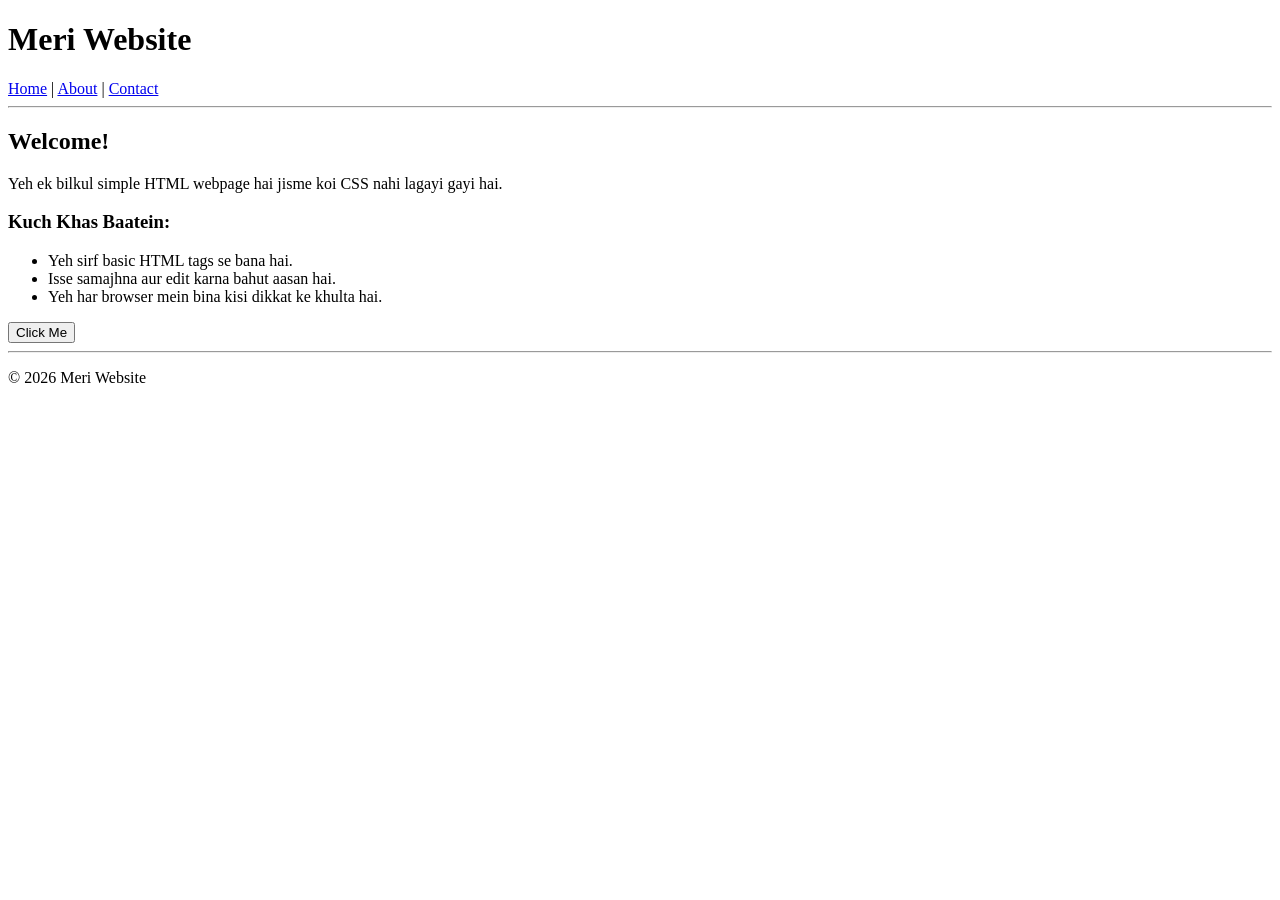
==== index.html @ 694d9688 "Add files via upload" ====
<!DOCTYPE html>
<html lang="en">
<head>
    <meta charset="UTF-8">
    <title>My Simple HTML Page</title>
</head>
<body>

    <header>
        <h1>Meri Website</h1>
        <nav>
            <a href="#">Home</a> |
            <a href="#">About</a> |
            <a href="#">Contact</a>
        </nav>
    </header>

    <hr>

    <main>
        <h2>Welcome!</h2>
        <p>Yeh ek bilkul simple HTML webpage hai jisme koi CSS nahi lagayi gayi hai.</p>

        <h3>Kuch Khas Baatein:</h3>
        <ul>
            <li>Yeh sirf basic HTML tags se bana hai.</li>
            <li>Isse samajhna aur edit karna bahut aasan hai.</li>
            <li>Yeh har browser mein bina kisi dikkat ke khulta hai.</li>
        </ul>

        <button>Click Me</button>
    </main>

    <hr>

    <footer>
        <p>&copy; 2026 Meri Website</p>
    </footer>

</body>
</html>
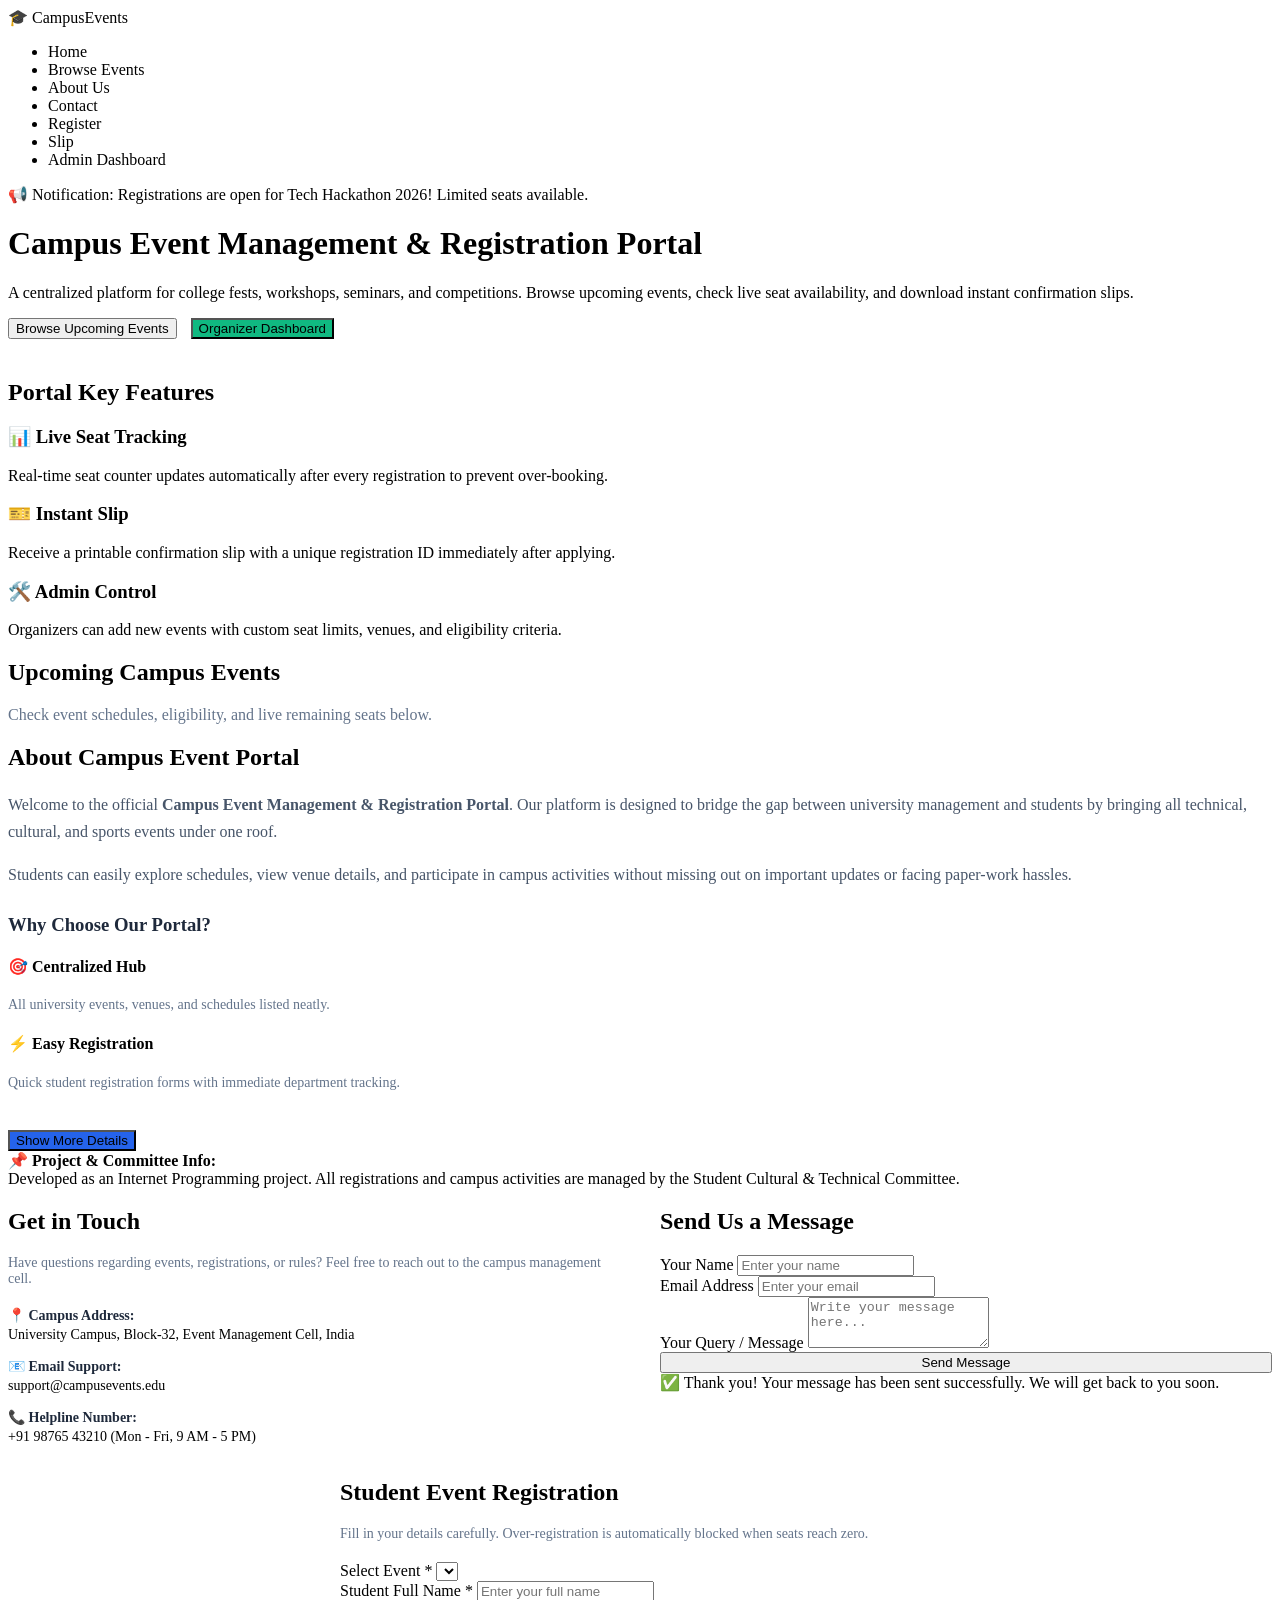
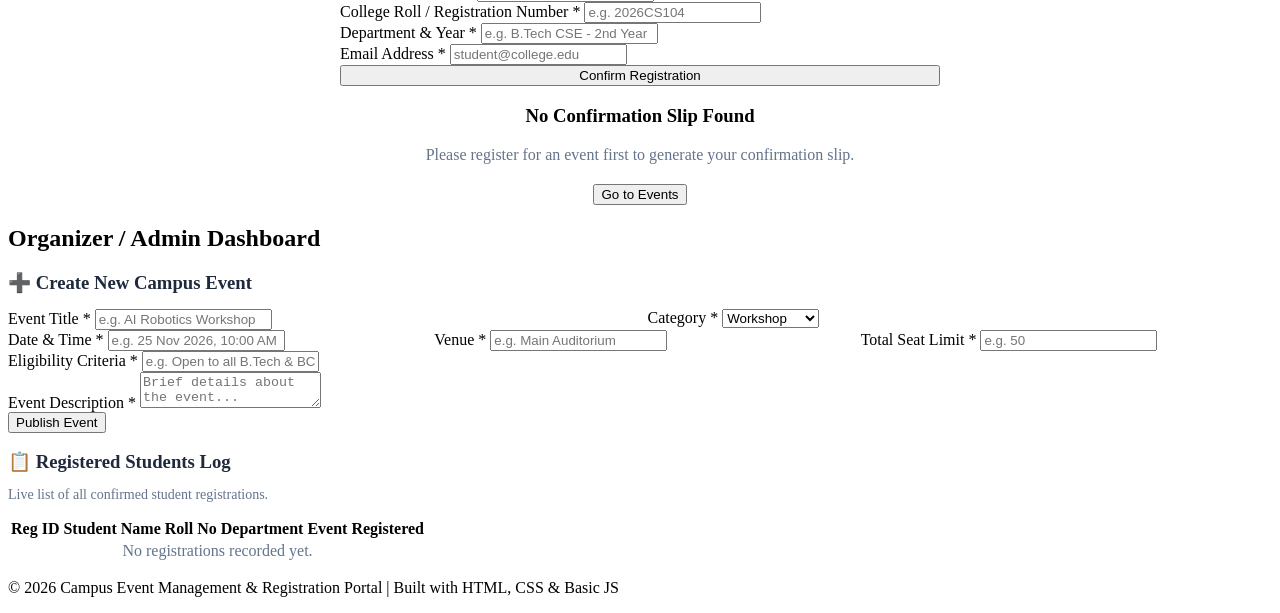
==== commit ce8cb900: "Add files via upload" ====
--- a/index.html
+++ b/index.html
@@ -2,40 +2,280 @@
 <html lang="en">
 <head>
     <meta charset="UTF-8">
-    <title>My Simple HTML Page</title>
+    <meta name="viewport" content="width=device-width, initial-scale=1.0">
+    <title>Campus Event Management & Registration Portal</title>
+    <!-- Link external CSS file -->
+    <link rel="stylesheet" href="style.css">
 </head>
 <body>
 
-    <header>
-        <h1>Meri Website</h1>
-        <nav>
-            <a href="#">Home</a> |
-            <a href="#">About</a> |
-            <a href="#">Contact</a>
-        </nav>
-    </header>
-
-    <hr>
-
-    <main>
-        <h2>Welcome!</h2>
-        <p>Yeh ek bilkul simple HTML webpage hai jisme koi CSS nahi lagayi gayi hai.</p>
-
-        <h3>Kuch Khas Baatein:</h3>
+    <!-- Navigation Bar -->
+    <nav class="no-print">
+        <div class="logo" onclick="showPage('home')">🎓 CampusEvents</div>
         <ul>
-            <li>Yeh sirf basic HTML tags se bana hai.</li>
-            <li>Isse samajhna aur edit karna bahut aasan hai.</li>
-            <li>Yeh har browser mein bina kisi dikkat ke khulta hai.</li>
+            <li><a id="nav-home" onclick="showPage('home')" class="active">Home</a></li>
+            <li><a id="nav-events" onclick="showPage('events')">Browse Events</a></li>
+            <li><a id="nav-about" onclick="showPage('about')">About Us</a></li>
+            <li><a id="nav-contact" onclick="showPage('contact')">Contact</a></li>
+            <li><a id="nav-register" onclick="showPage('register')">Register</a></li>
+            <li><a id="nav-slip" onclick="showPage('slip')">Slip</a></li>
+            <li><a id="nav-admin" onclick="showPage('admin')" class="nav-btn">Admin Dashboard</a></li>
         </ul>
-
-        <button>Click Me</button>
-    </main>
-
-    <hr>
-
-    <footer>
-        <p>&copy; 2026 Meri Website</p>
+    </nav>
+
+    <!-- Notification Banner -->
+    <div id="notification-bar" class="no-print">
+        📢 Notification: Registrations are open for Tech Hackathon 2026! Limited seats available.
+    </div>
+
+    <!-- 1. HOME PAGE -->
+    <div id="home" class="page-section active-page">
+        <div class="hero">
+            <h1>Campus Event Management & Registration Portal</h1>
+            <p>A centralized platform for college fests, workshops, seminars, and competitions. Browse upcoming events, check live seat availability, and download instant confirmation slips.</p>
+            <button class="btn" onclick="showPage('events')">Browse Upcoming Events</button>
+            <button class="btn" style="background-color: #10b981; margin-left: 10px;" onclick="showPage('admin')">Organizer Dashboard</button>
+        </div>
+
+        <div style="margin-top: 40px;">
+            <h2 class="section-heading">Portal Key Features</h2>
+            <div class="event-grid">
+                <div class="event-card">
+                    <h3>📊 Live Seat Tracking</h3>
+                    <p>Real-time seat counter updates automatically after every registration to prevent over-booking.</p>
+                </div>
+                <div class="event-card">
+                    <h3>🎫 Instant Slip</h3>
+                    <p>Receive a printable confirmation slip with a unique registration ID immediately after applying.</p>
+                </div>
+                <div class="event-card">
+                    <h3>🛠️ Admin Control</h3>
+                    <p>Organizers can add new events with custom seat limits, venues, and eligibility criteria.</p>
+                </div>
+            </div>
+        </div>
+    </div>
+
+    <!-- 2. BROWSE EVENTS PAGE -->
+    <div id="events" class="page-section">
+        <h2 class="section-heading">Upcoming Campus Events</h2>
+        <p style="color: #64748b; margin-bottom: 20px;">Check event schedules, eligibility, and live remaining seats below.</p>
+        <div id="events-list-container" class="event-grid"></div>
+    </div>
+
+    <!-- 3. ABOUT US PAGE -->
+    <div id="about" class="page-section">
+        <div class="box-container">
+            <h2 class="section-heading">About Campus Event Portal</h2>
+            <p style="color: #475569; line-height: 1.7; margin-bottom: 15px;">
+                Welcome to the official <strong>Campus Event Management & Registration Portal</strong>. Our platform is designed to bridge the gap between university management and students by bringing all technical, cultural, and sports events under one roof.
+            </p>
+            <p style="color: #475569; line-height: 1.7; margin-bottom: 20px;">
+                Students can easily explore schedules, view venue details, and participate in campus activities without missing out on important updates or facing paper-work hassles.
+            </p>
+
+            <h3 style="color: #1e293b; margin-top: 25px; margin-bottom: 10px;">Why Choose Our Portal?</h3>
+            <div class="features-list">
+                <div class="feature-box">
+                    <h4>🎯 Centralized Hub</h4>
+                    <p style="font-size: 14px; color: #64748b;">All university events, venues, and schedules listed neatly.</p>
+                </div>
+                <div class="feature-box">
+                    <h4>⚡ Easy Registration</h4>
+                    <p style="font-size: 14px; color: #64748b;">Quick student registration forms with immediate department tracking.</p>
+                </div>
+            </div>
+
+            <!-- JavaScript Toggle Button -->
+            <button class="btn" style="background-color: #2563eb; margin-top: 25px;" id="toggleBtn" onclick="toggleDetails()">Show More Details</button>
+            
+            <div id="extra-info">
+                <strong>📌 Project & Committee Info:</strong><br>
+                Developed as an Internet Programming project. All registrations and campus activities are managed by the Student Cultural & Technical Committee.
+            </div>
+        </div>
+    </div>
+
+    <!-- 4. CONTACT US PAGE -->
+    <div id="contact" class="page-section">
+        <div class="box-container" style="display: flex; gap: 40px; flex-wrap: wrap;">
+            <div style="flex: 1; min-width: 280px;">
+                <h2 class="section-heading">Get in Touch</h2>
+                <p style="color: #64748b; font-size: 14px; margin-bottom: 20px;">Have questions regarding events, registrations, or rules? Feel free to reach out to the campus management cell.</p>
+                
+                <div style="margin-bottom: 15px; font-size: 14px;">
+                    <strong style="color: #1e293b; display: block; margin-bottom: 3px;">📍 Campus Address:</strong>
+                    University Campus, Block-32, Event Management Cell, India
+                </div>
+                <div style="margin-bottom: 15px; font-size: 14px;">
+                    <strong style="color: #1e293b; display: block; margin-bottom: 3px;">📧 Email Support:</strong>
+                    support@campusevents.edu
+                </div>
+                <div style="margin-bottom: 15px; font-size: 14px;">
+                    <strong style="color: #1e293b; display: block; margin-bottom: 3px;">📞 Helpline Number:</strong>
+                    +91 98765 43210 (Mon - Fri, 9 AM - 5 PM)
+                </div>
+            </div>
+
+            <div style="flex: 1; min-width: 280px;">
+                <h2 class="section-heading">Send Us a Message</h2>
+                <form id="contactForm" onsubmit="handleContactSubmit(event)">
+                    <div class="form-group">
+                        <label>Your Name</label>
+                        <input type="text" id="cName" placeholder="Enter your name" required>
+                    </div>
+                    <div class="form-group">
+                        <label>Email Address</label>
+                        <input type="email" placeholder="Enter your email" required>
+                    </div>
+                    <div class="form-group">
+                        <label>Your Query / Message</label>
+                        <textarea rows="3" placeholder="Write your message here..." required></textarea>
+                    </div>
+                    <button type="submit" class="btn" style="width: 100%;">Send Message</button>
+                </form>
+                <div id="success-msg">
+                    ✅ Thank you! Your message has been sent successfully. We will get back to you soon.
+                </div>
+            </div>
+        </div>
+    </div>
+
+    <!-- 5. STUDENT REGISTRATION PAGE -->
+    <div id="register" class="page-section">
+        <div class="box-container" style="max-width: 600px; margin: 0 auto;">
+            <h2 class="section-heading">Student Event Registration</h2>
+            <p style="color: #64748b; font-size: 14px; margin-bottom: 20px;">Fill in your details carefully. Over-registration is automatically blocked when seats reach zero.</p>
+            
+            <form id="registrationForm" onsubmit="registerStudent(event)">
+                <div class="form-group">
+                    <label>Select Event *</label>
+                    <select id="reg-event-select" required></select>
+                </div>
+                <div class="form-group">
+                    <label>Student Full Name *</label>
+                    <input type="text" id="reg-name" placeholder="Enter your full name" required>
+                </div>
+                <div class="form-group">
+                    <label>College Roll / Registration Number *</label>
+                    <input type="text" id="reg-roll" placeholder="e.g. 2026CS104" required>
+                </div>
+                <div class="form-group">
+                    <label>Department & Year *</label>
+                    <input type="text" id="reg-dept" placeholder="e.g. B.Tech CSE - 2nd Year" required>
+                </div>
+                <div class="form-group">
+                    <label>Email Address *</label>
+                    <input type="email" id="reg-email" placeholder="student@college.edu" required>
+                </div>
+                <button type="submit" class="btn" style="width: 100%;">Confirm Registration</button>
+            </form>
+        </div>
+    </div>
+
+    <!-- 6. CONFIRMATION SLIP PAGE -->
+    <div id="slip" class="page-section">
+        <div id="no-slip-msg" class="box-container" style="text-align: center;">
+            <h3>No Confirmation Slip Found</h3>
+            <p style="color: #64748b; margin: 10px 0 20px 0;">Please register for an event first to generate your confirmation slip.</p>
+            <button class="btn" onclick="showPage('events')">Go to Events</button>
+        </div>
+
+        <div id="printable-slip" class="slip-box" style="display: none;">
+            <div class="slip-header">
+                <h2>🎓 CAMPUS EVENT PORTAL</h2>
+                <p style="color: #64748b; font-size: 14px;">Official Event Registration Confirmation Slip</p>
+            </div>
+            <div class="slip-row"><strong>Registration ID:</strong> <span id="slip-id"></span></div>
+            <div class="slip-row"><strong>Event Name:</strong> <span id="slip-event"></span></div>
+            <div class="slip-row"><strong>Date & Venue:</strong> <span id="slip-venue"></span></div>
+            <div class="slip-row"><strong>Student Name:</strong> <span id="slip-name"></span></div>
+            <div class="slip-row"><strong>Roll Number:</strong> <span id="slip-roll"></span></div>
+            <div class="slip-row"><strong>Department:</strong> <span id="slip-dept"></span></div>
+            <div class="slip-row"><strong>Status:</strong> <span style="color: #15803d; font-weight: bold;">CONFIRMED ✅</span></div>
+            
+            <div style="text-align: center; margin-top: 25px;" class="no-print">
+                <button class="btn" onclick="window.print()">🖨️ Print / Save PDF Slip</button>
+            </div>
+        </div>
+    </div>
+
+    <!-- 7. ORGANIZER / ADMIN DASHBOARD -->
+    <div id="admin" class="page-section">
+        <h2 class="section-heading">Organizer / Admin Dashboard</h2>
+        
+        <div class="box-container">
+            <h3 style="margin-bottom: 15px; color: #1e293b;">➕ Create New Campus Event</h3>
+            <form id="createEventForm" onsubmit="createNewEvent(event)">
+                <div style="display: flex; gap: 15px; flex-wrap: wrap;">
+                    <div class="form-group" style="flex: 1; min-width: 220px;">
+                        <label>Event Title *</label>
+                        <input type="text" id="ev-title" placeholder="e.g. AI Robotics Workshop" required>
+                    </div>
+                    <div class="form-group" style="flex: 1; min-width: 220px;">
+                        <label>Category *</label>
+                        <select id="ev-category" required>
+                            <option value="Workshop">Workshop</option>
+                            <option value="Fest">College Fest</option>
+                            <option value="Seminar">Seminar</option>
+                            <option value="Competition">Competition</option>
+                        </select>
+                    </div>
+                </div>
+                <div style="display: flex; gap: 15px; flex-wrap: wrap;">
+                    <div class="form-group" style="flex: 1; min-width: 200px;">
+                        <label>Date & Time *</label>
+                        <input type="text" id="ev-date" placeholder="e.g. 25 Nov 2026, 10:00 AM" required>
+                    </div>
+                    <div class="form-group" style="flex: 1; min-width: 200px;">
+                        <label>Venue *</label>
+                        <input type="text" id="ev-venue" placeholder="e.g. Main Auditorium" required>
+                    </div>
+                    <div class="form-group" style="flex: 1; min-width: 150px;">
+                        <label>Total Seat Limit *</label>
+                        <input type="number" id="ev-seats" min="1" placeholder="e.g. 50" required>
+                    </div>
+                </div>
+                <div class="form-group">
+                    <label>Eligibility Criteria *</label>
+                    <input type="text" id="ev-eligibility" placeholder="e.g. Open to all B.Tech & BCA students" required>
+                </div>
+                <div class="form-group">
+                    <label>Event Description *</label>
+                    <textarea id="ev-desc" rows="2" placeholder="Brief details about the event..." required></textarea>
+                </div>
+                <button type="submit" class="btn">Publish Event</button>
+            </form>
+        </div>
+
+        <div class="box-container">
+            <h3 style="margin-bottom: 10px; color: #1e293b;">📋 Registered Students Log</h3>
+            <p style="font-size: 14px; color: #64748b;">Live list of all confirmed student registrations.</p>
+            <table>
+                <thead>
+                    <tr>
+                        <th>Reg ID</th>
+                        <th>Student Name</th>
+                        <th>Roll No</th>
+                        <th>Department</th>
+                        <th>Event Registered</th>
+                    </tr>
+                </thead>
+                <tbody id="admin-student-table">
+                    <tr>
+                        <td colspan="5" style="text-align: center; color: #64748b;">No registrations recorded yet.</td>
+                    </tr>
+                </tbody>
+            </table>
+        </div>
+    </div>
+
+    <!-- Footer -->
+    <footer class="no-print">
+        <p>&copy; 2026 Campus Event Management & Registration Portal | Built with HTML, CSS & Basic JS</p>
     </footer>
 
+    <!-- Link external JavaScript file -->
+    <script src="script.js"></script>
 </body>
 </html>
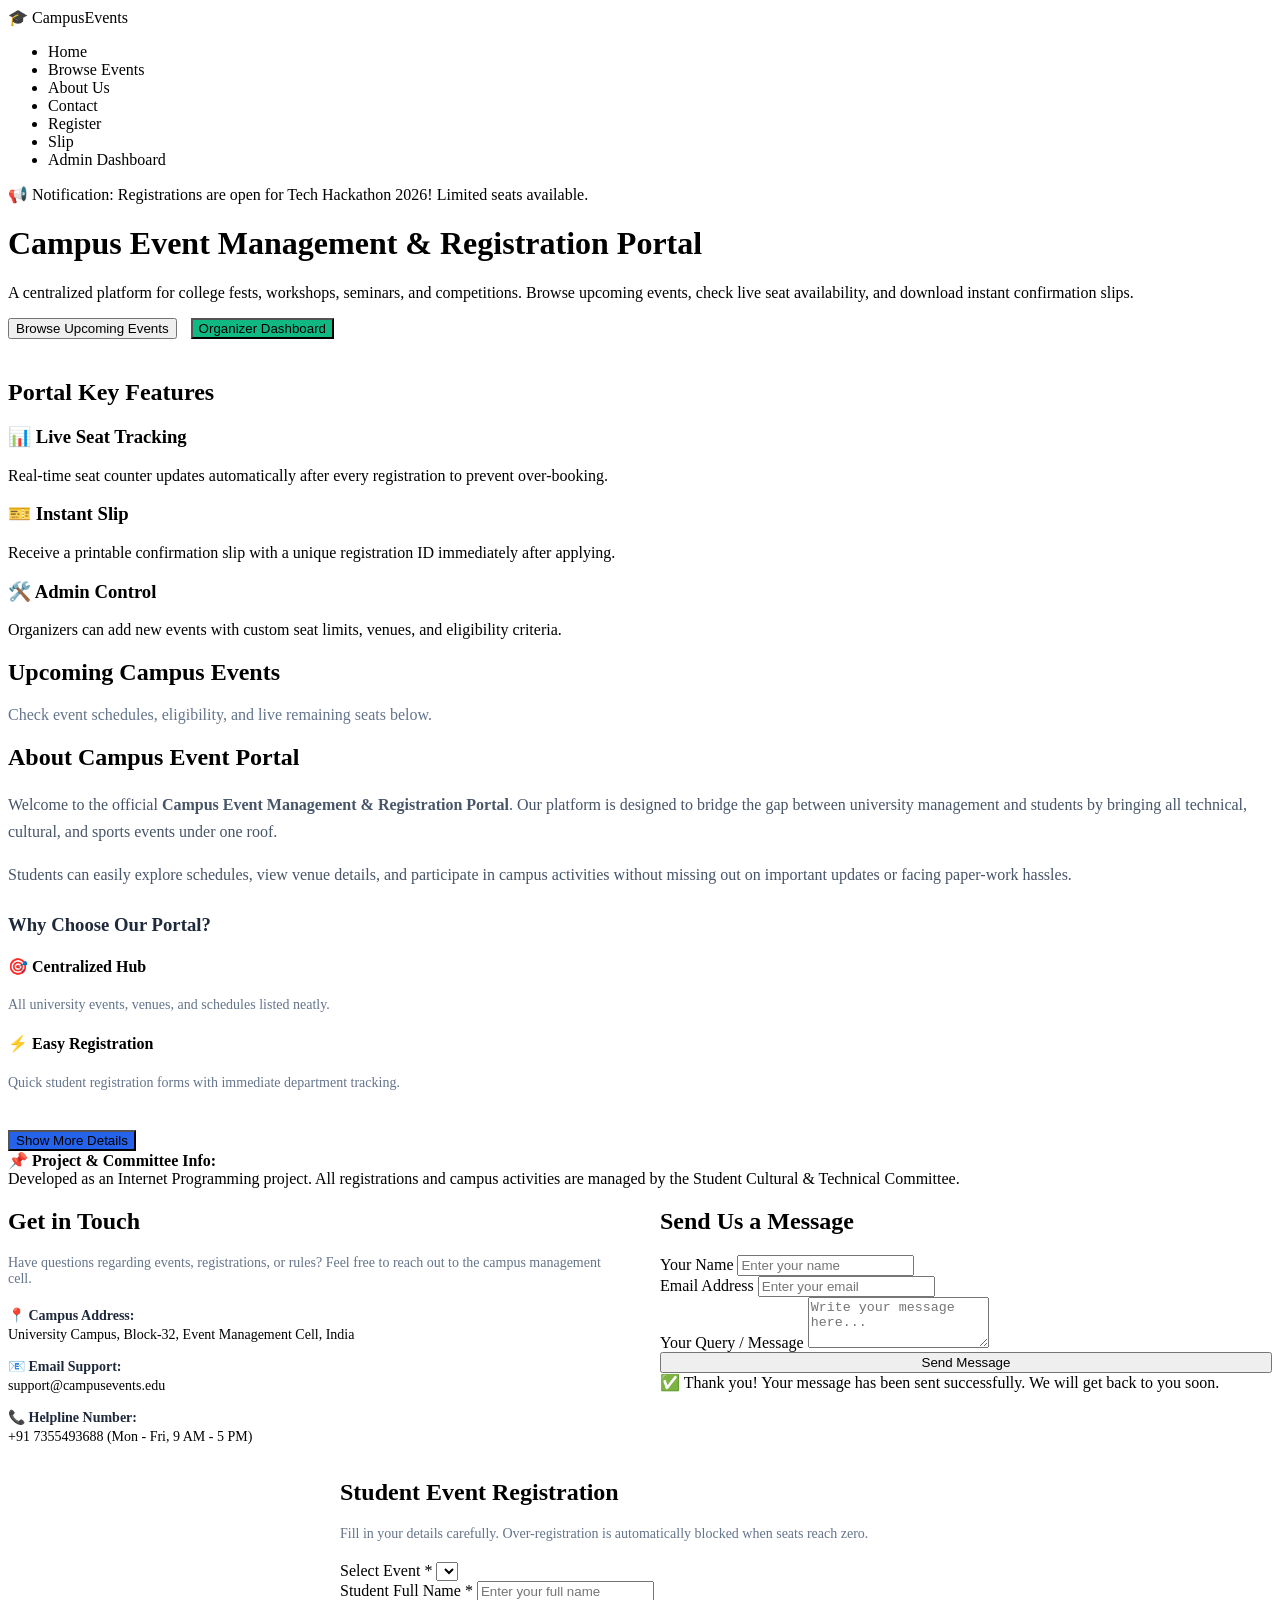
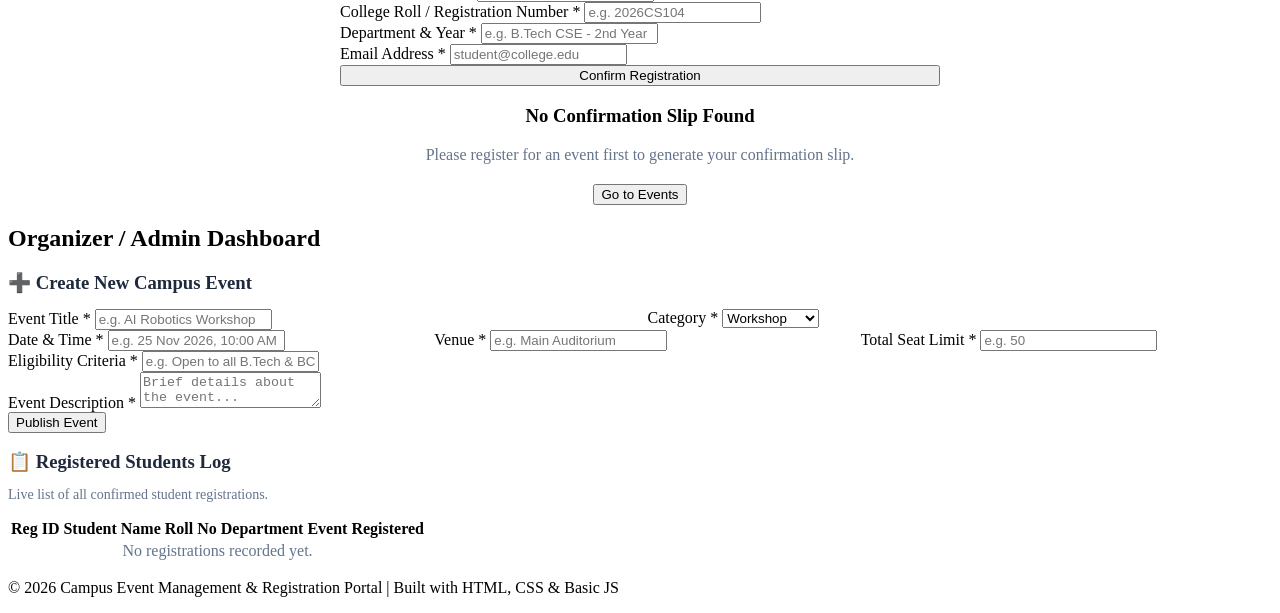
==== commit 41090e9c: "Add files via upload" ====
--- a/index.html
+++ b/index.html
@@ -4,12 +4,10 @@
     <meta charset="UTF-8">
     <meta name="viewport" content="width=device-width, initial-scale=1.0">
     <title>Campus Event Management & Registration Portal</title>
-    <!-- Link external CSS file -->
     <link rel="stylesheet" href="style.css">
 </head>
 <body>
 
-    <!-- Navigation Bar -->
     <nav class="no-print">
         <div class="logo" onclick="showPage('home')">🎓 CampusEvents</div>
         <ul>
@@ -23,12 +21,10 @@
         </ul>
     </nav>
 
-    <!-- Notification Banner -->
     <div id="notification-bar" class="no-print">
         📢 Notification: Registrations are open for Tech Hackathon 2026! Limited seats available.
     </div>
 
-    <!-- 1. HOME PAGE -->
     <div id="home" class="page-section active-page">
         <div class="hero">
             <h1>Campus Event Management & Registration Portal</h1>
@@ -56,14 +52,11 @@
         </div>
     </div>
 
-    <!-- 2. BROWSE EVENTS PAGE -->
     <div id="events" class="page-section">
         <h2 class="section-heading">Upcoming Campus Events</h2>
         <p style="color: #64748b; margin-bottom: 20px;">Check event schedules, eligibility, and live remaining seats below.</p>
         <div id="events-list-container" class="event-grid"></div>
     </div>
-
-    <!-- 3. ABOUT US PAGE -->
     <div id="about" class="page-section">
         <div class="box-container">
             <h2 class="section-heading">About Campus Event Portal</h2>
@@ -86,23 +79,20 @@
                 </div>
             </div>
 
-            <!-- JavaScript Toggle Button -->
             <button class="btn" style="background-color: #2563eb; margin-top: 25px;" id="toggleBtn" onclick="toggleDetails()">Show More Details</button>
-            
+
             <div id="extra-info">
                 <strong>📌 Project & Committee Info:</strong><br>
                 Developed as an Internet Programming project. All registrations and campus activities are managed by the Student Cultural & Technical Committee.
             </div>
         </div>
     </div>
-
-    <!-- 4. CONTACT US PAGE -->
     <div id="contact" class="page-section">
         <div class="box-container" style="display: flex; gap: 40px; flex-wrap: wrap;">
             <div style="flex: 1; min-width: 280px;">
                 <h2 class="section-heading">Get in Touch</h2>
                 <p style="color: #64748b; font-size: 14px; margin-bottom: 20px;">Have questions regarding events, registrations, or rules? Feel free to reach out to the campus management cell.</p>
-                
+
                 <div style="margin-bottom: 15px; font-size: 14px;">
                     <strong style="color: #1e293b; display: block; margin-bottom: 3px;">📍 Campus Address:</strong>
                     University Campus, Block-32, Event Management Cell, India
@@ -113,7 +103,7 @@
                 </div>
                 <div style="margin-bottom: 15px; font-size: 14px;">
                     <strong style="color: #1e293b; display: block; margin-bottom: 3px;">📞 Helpline Number:</strong>
-                    +91 98765 43210 (Mon - Fri, 9 AM - 5 PM)
+                    +91 7355493688 (Mon - Fri, 9 AM - 5 PM)
                 </div>
             </div>
 
@@ -141,12 +131,11 @@
         </div>
     </div>
 
-    <!-- 5. STUDENT REGISTRATION PAGE -->
     <div id="register" class="page-section">
         <div class="box-container" style="max-width: 600px; margin: 0 auto;">
             <h2 class="section-heading">Student Event Registration</h2>
             <p style="color: #64748b; font-size: 14px; margin-bottom: 20px;">Fill in your details carefully. Over-registration is automatically blocked when seats reach zero.</p>
-            
+
             <form id="registrationForm" onsubmit="registerStudent(event)">
                 <div class="form-group">
                     <label>Select Event *</label>
@@ -173,7 +162,6 @@
         </div>
     </div>
 
-    <!-- 6. CONFIRMATION SLIP PAGE -->
     <div id="slip" class="page-section">
         <div id="no-slip-msg" class="box-container" style="text-align: center;">
             <h3>No Confirmation Slip Found</h3>
@@ -193,17 +181,17 @@
             <div class="slip-row"><strong>Roll Number:</strong> <span id="slip-roll"></span></div>
             <div class="slip-row"><strong>Department:</strong> <span id="slip-dept"></span></div>
             <div class="slip-row"><strong>Status:</strong> <span style="color: #15803d; font-weight: bold;">CONFIRMED ✅</span></div>
-            
+
             <div style="text-align: center; margin-top: 25px;" class="no-print">
                 <button class="btn" onclick="window.print()">🖨️ Print / Save PDF Slip</button>
             </div>
         </div>
     </div>
 
-    <!-- 7. ORGANIZER / ADMIN DASHBOARD -->
+
     <div id="admin" class="page-section">
         <h2 class="section-heading">Organizer / Admin Dashboard</h2>
-        
+
         <div class="box-container">
             <h3 style="margin-bottom: 15px; color: #1e293b;">➕ Create New Campus Event</h3>
             <form id="createEventForm" onsubmit="createNewEvent(event)">
@@ -270,12 +258,10 @@
         </div>
     </div>
 
-    <!-- Footer -->
     <footer class="no-print">
         <p>&copy; 2026 Campus Event Management & Registration Portal | Built with HTML, CSS & Basic JS</p>
     </footer>
 
-    <!-- Link external JavaScript file -->
     <script src="script.js"></script>
 </body>
 </html>
